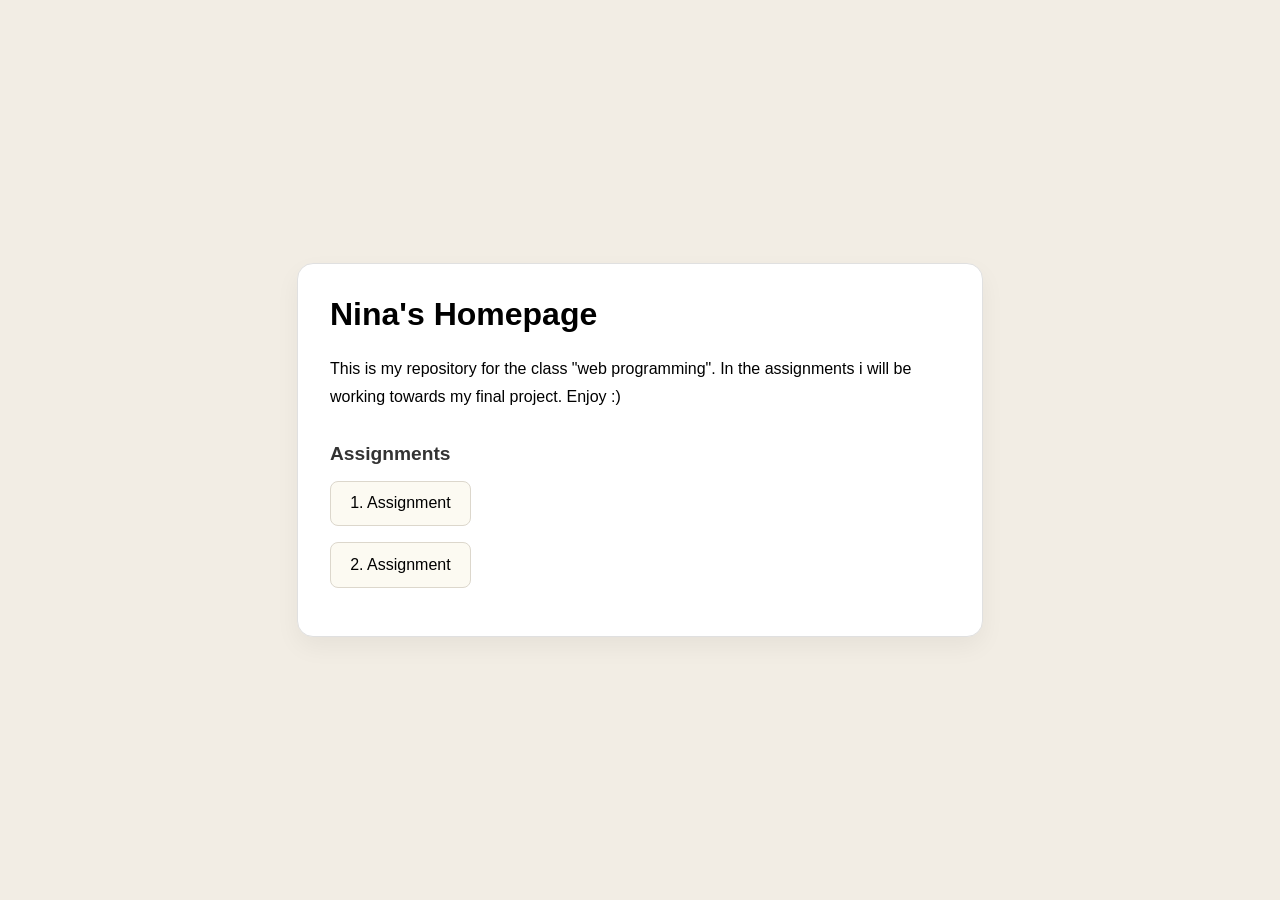
==== index.html @ e54a1f3d "typo fix" ====
<!DOCTYPE html>
<html lang="de">
<head>
    <meta charset="UTF-8">
    <meta name="viewport" content="width=device-width, initial-scale=1.0">
    <title>Web-Programming | My Homepage</title>
    <link rel="stylesheet" href="styleindex.css">
</head>
<body>
    <div class="page">
        <header>
            <h1>Nina's Homepage</h1>
        </header>
        <main>
            <p>This is my repository for the class "web programming". In the assignments i will be working towards my final project. Enjoy :)</p>
            
            <div class="assignment-section">
                <h2>Assignments</h2>
                <nav>
                    <ul>
                        <li>
                            <a href="docs/week 1/assignment1.html" class="button">1. Assignment</a>
                        </li>
                        <li>
                            <a href="docs/week 2/assignment2.html" class="button">2. Assignment</a>
                        </li>
                    </ul>
                </nav>
            </div>
        </main>
    </div>
</body>
</html>
---- styleindex.css ----
body {
    font-family: "Helvetica Neue", Helvetica, sans-serif;
    margin: 0;
    padding: 0;
    min-height: 100vh;
    display: flex;
    align-items: center;
    justify-content: center;
    background-color: #f2ede4; 
    color: #000000;
}


.page {
    max-width: 620px;
    width: 100%;
    margin: 2rem;
    padding: 2rem;
    background-color: #ffffff;
    border: 1px solid #e0e0e0;
    border-radius: 16px;
    box-shadow: 0 10px 25px rgba(0, 0, 0, 0.05);
}

header h1 {
    margin-top: 0;
    font-size: 2rem;
    color: #000000;
}

h2 {
    font-size: 1.2rem;
    margin-top: 2rem;
    color: #333;
}

p {
    line-height: 1.75;
    margin: 1rem 0;
}

/* Assignment list */
ul {
    list-style: none;
    padding: 0;
}

li {
    margin-bottom: 1rem;
}

/* Buttons */
.button {
    display: inline-block;
    padding: 0.8rem 1.2rem;
    text-decoration: none;
    color: #000000;
    /* Der beige-farbene Ton für Buttons */
    background-color: #fcfaf2;
    border: 1px solid #dcd7cc;
    border-radius: 8px;
    transition: all 0.3s ease;
}

/* Button upgrade */
.button:hover {
    background-color: #f2ede4;
    border-color: #c9c4b9;
    transform: translateY(-2px);
}
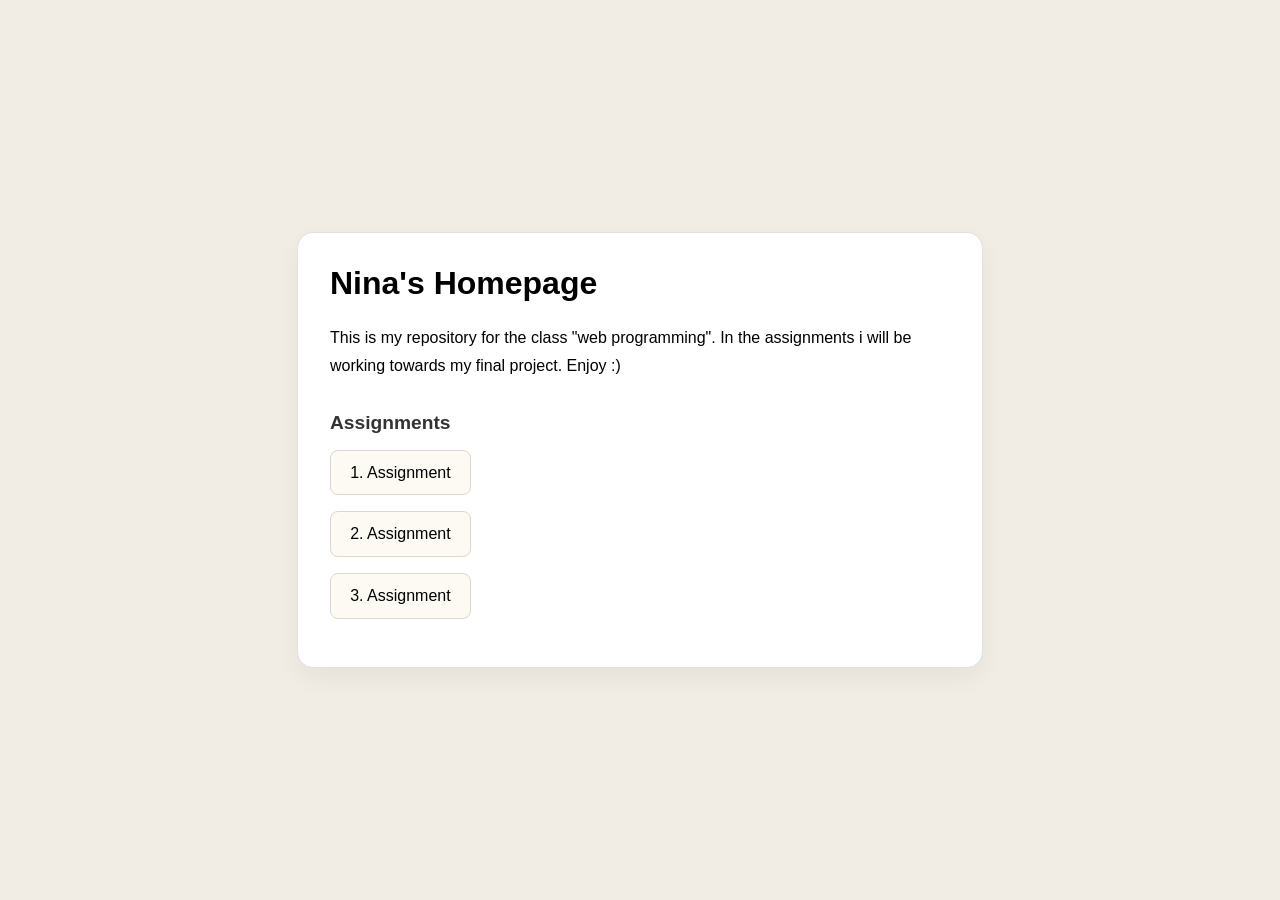
==== commit bb9ca9f0: "class" ====
--- a/index.html
+++ b/index.html
@@ -24,6 +24,9 @@
                         <li>
                             <a href="docs/week 2/assignment2.html" class="button">2. Assignment</a>
                         </li>
+                        <li>
+                            <a href="docs/week 3/assignment3.html" class="button">3. Assignment</a>
+                        </li>
                     </ul>
                 </nav>
             </div>
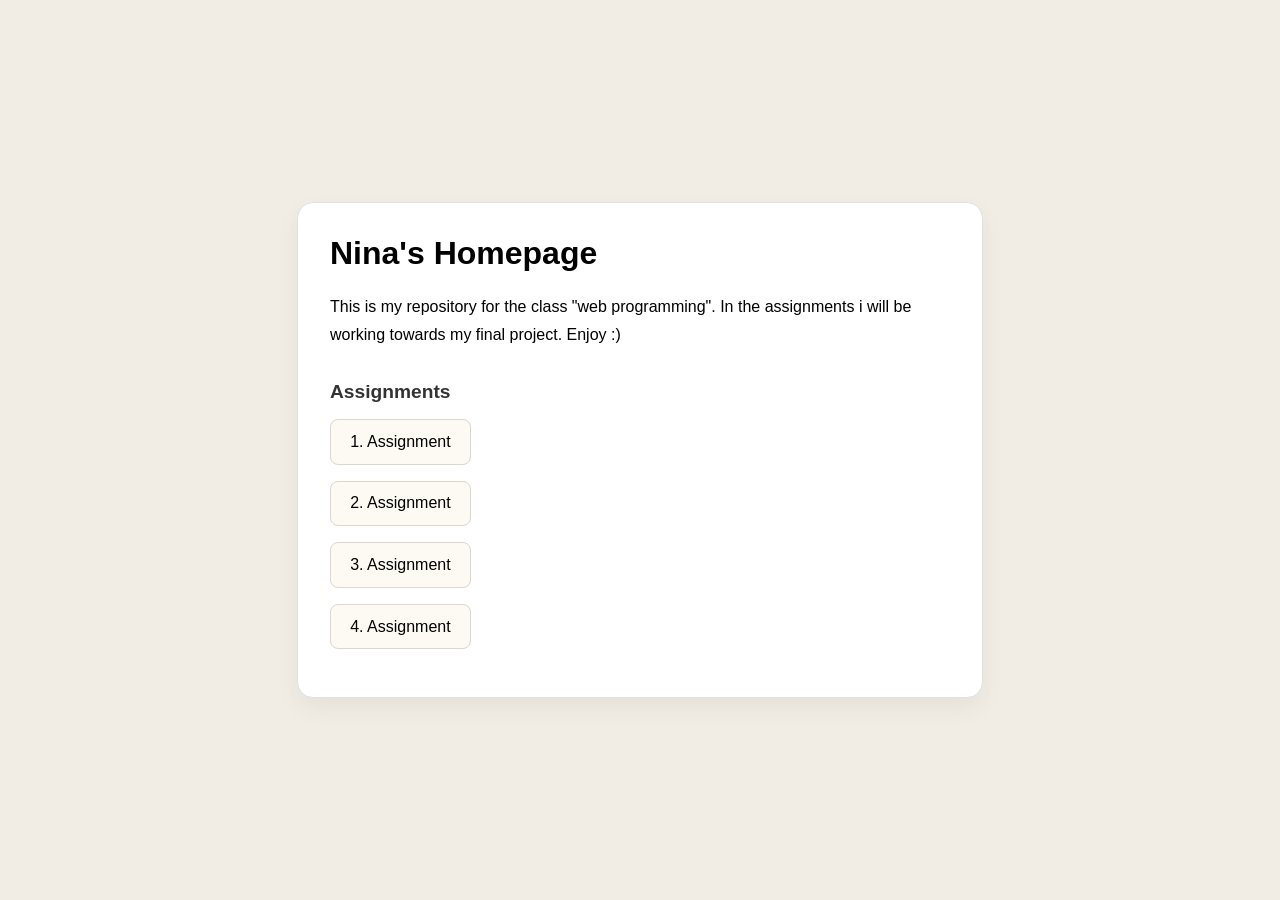
==== commit 80399a46: "add assignment 4 to index" ====
--- a/index.html
+++ b/index.html
@@ -27,6 +27,9 @@
                         <li>
                             <a href="docs/week 3/assignment3.html" class="button">3. Assignment</a>
                         </li>
+                        <li>
+                            <a href="docs/week 4/assignment4.html" class="button">4. Assignment</a>
+                        </li>
                     </ul>
                 </nav>
             </div>
